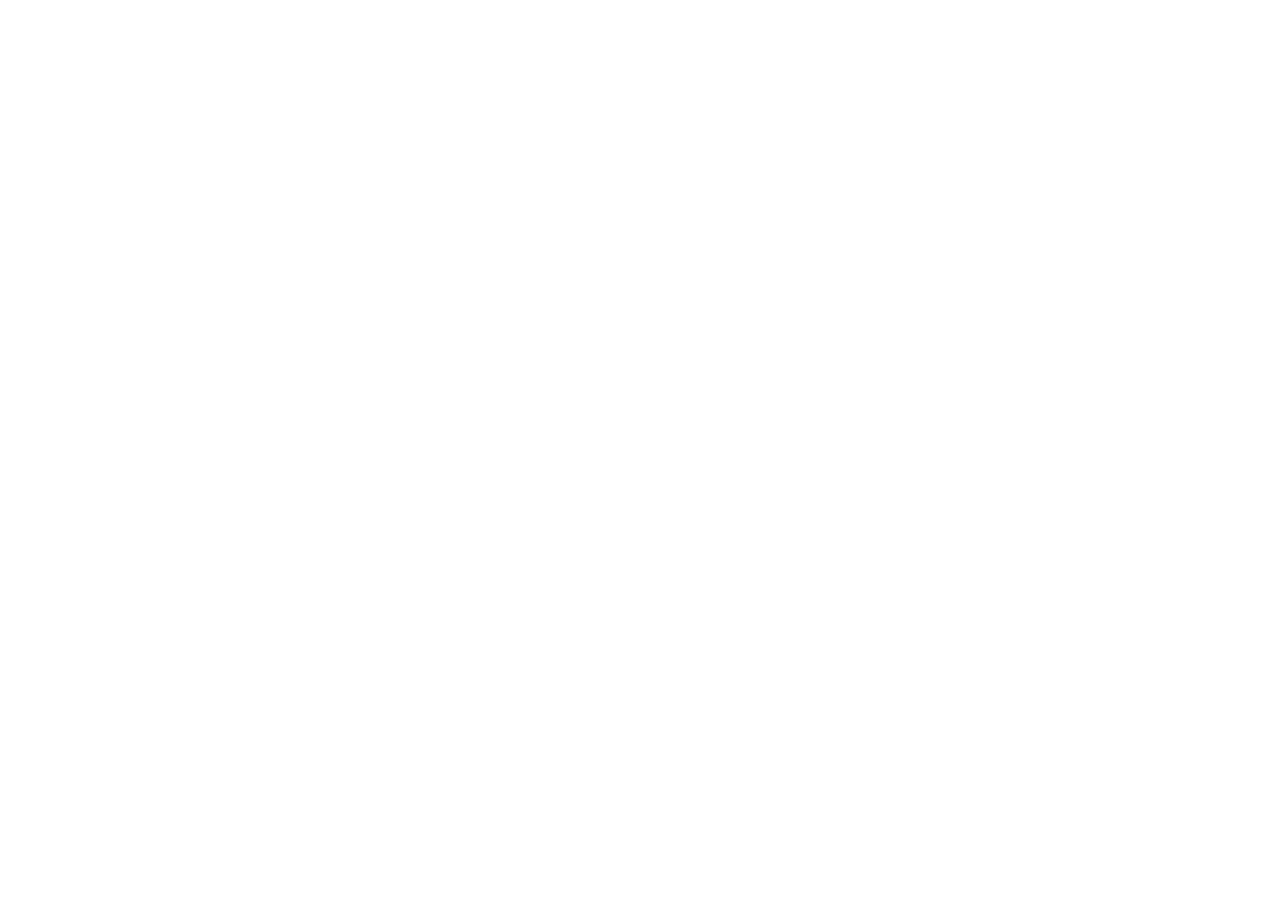
==== index.html @ d201275b "done some tests and created html & css file" ====
<!DOCTYPE html>
<html lang="en">

<head>
    <meta charset="UTF-8">
    <meta name="viewport" content="width=device-width, initial-scale=1.0">
    <title>Document</title>
    <link rel="stylesheet" href="style.css">
</head>

<body>
    <header>

    </header>
    <main>

    </main>
    <footer>
        
    </footer>
</body>

</html>
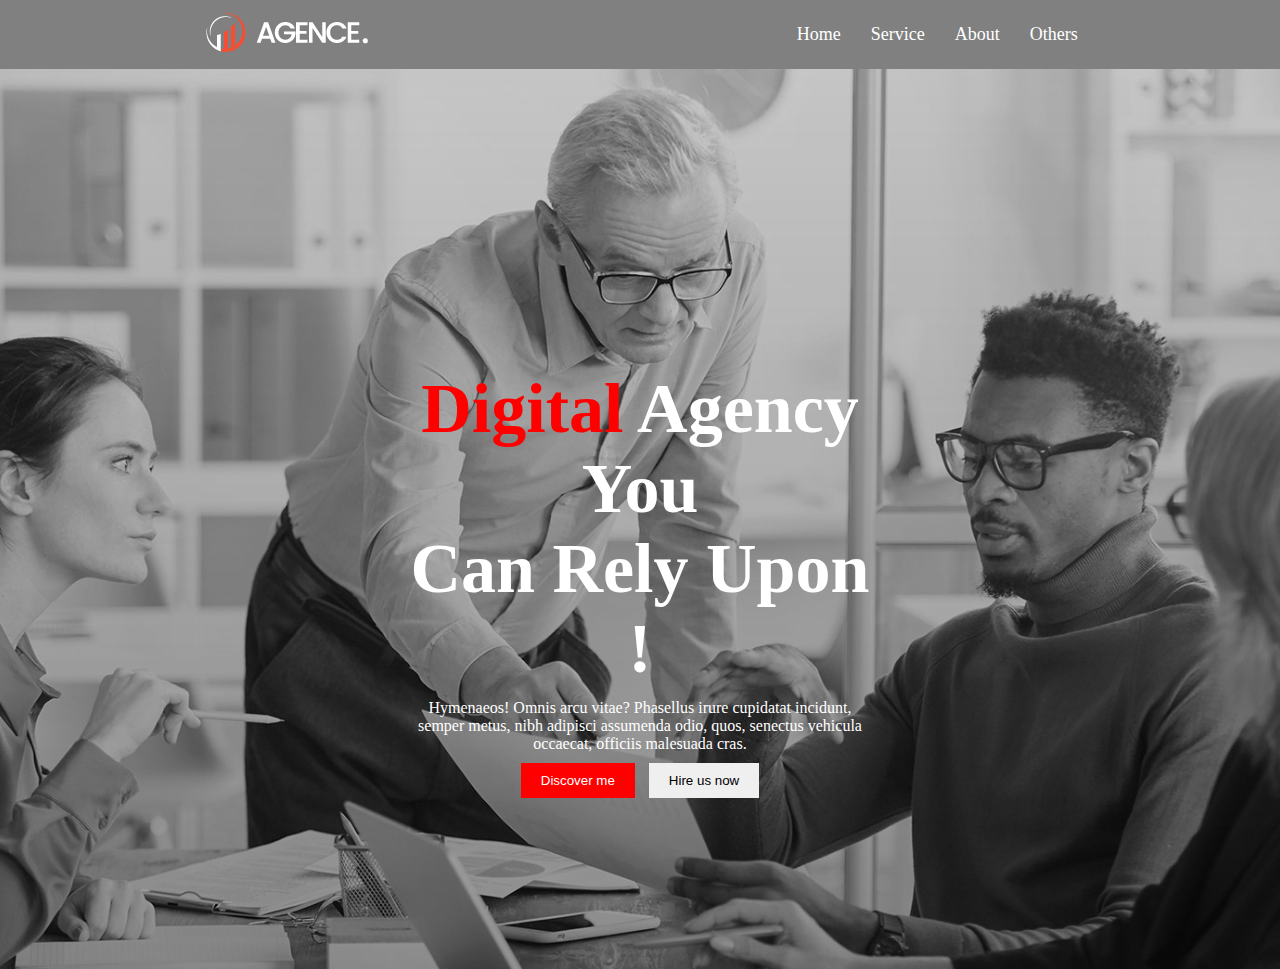
==== commit 04a1c6d5: "header part done" ====
--- a/index.html
+++ b/index.html
@@ -9,14 +9,36 @@
 </head>
 
 <body>
+
     <header>
+        <nav class="nav-bar">
+            <div class="logo">
+                <img src="asset/logo/logo.png" alt="Logo">
+            </div>
+            <ul class="menu">
+                <li>Home</li>
+                <li>Service</li>
+                <li>About</li>
+                <li>Others</li>
+            </ul>
+        </nav>
+        <div class="banner-container">
+            <div class="banner-info">
+                <h1 class="title"><span class="primary">Digital</span> Agency You <br>
+                    Can Rely Upon !</h1>
+                <p class="description">Hymenaeos! Omnis arcu vitae? Phasellus irure cupidatat incidunt, semper metus, nibh adipisci
+                    assumenda odio, quos, senectus vehicula occaecat, officiis malesuada cras.</p>
+                <button class="btn bg-btn">Discover me</button>
+                <button class="btn">Hire us now</button>
+            </div>
+        </div>
+    </header>
 
-    </header>
     <main>
 
     </main>
     <footer>
-        
+
     </footer>
 </body>
 
--- a/style.css
+++ b/style.css
@@ -0,0 +1,66 @@
+ /* common styles */
+
+ * {
+     margin: 0;
+ }
+
+ .primary {
+    color: red;
+ }
+
+ .btn {
+    padding: 10px 20px;
+    border: none;
+    cursor: pointer;
+ }
+
+ /* header styles */
+
+ .nav-bar {
+     background-color: gray;
+     display: flex;
+     align-items: center;
+     justify-content: space-around;
+     padding: 10px;
+ }
+
+ .menu {
+     list-style: none;
+     display: flex;
+     gap: 30px;
+     color: white;
+     font-size: large;
+     cursor: pointer;
+ }
+
+ .banner-container {
+     height: 100vh;
+     background-image: url("asset/image/background.jpg"), linear-gradient(rgba(0, 0, 0, 0.2), rgba(0, 0, 0, 0.4));
+     background-blend-mode: overlay;
+     background-size: cover;
+     background-position: center;
+     position: relative;
+ }
+
+ .banner-info {
+    text-align: center;
+    position: absolute;
+    margin: 300px 400px;
+ }
+
+ .title {
+    color: white;
+    font-size: 70px;
+    font-weight: bold;
+ }
+
+ .description {
+    color: white;
+    padding: 10px;
+ }
+
+ .bg-btn {
+    background-color: red;
+    color: white;
+    margin-right: 10px;
+ }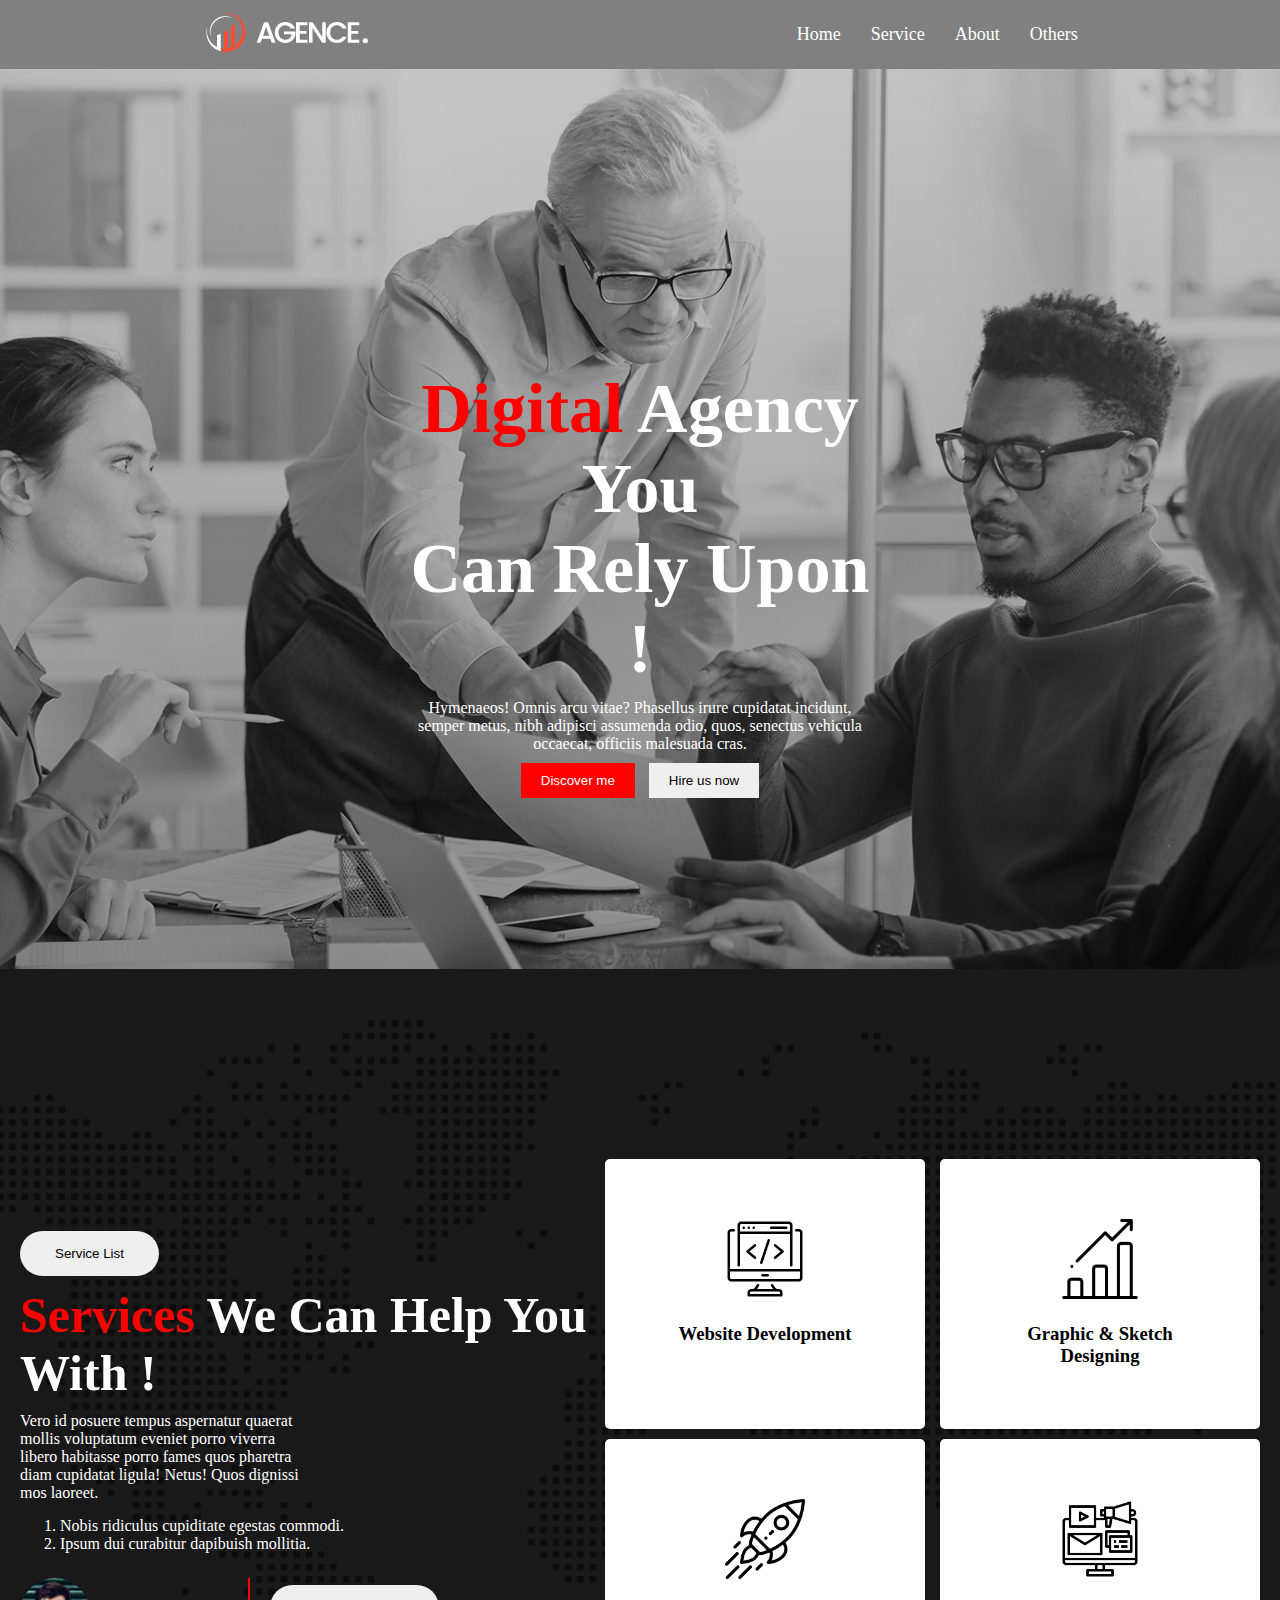
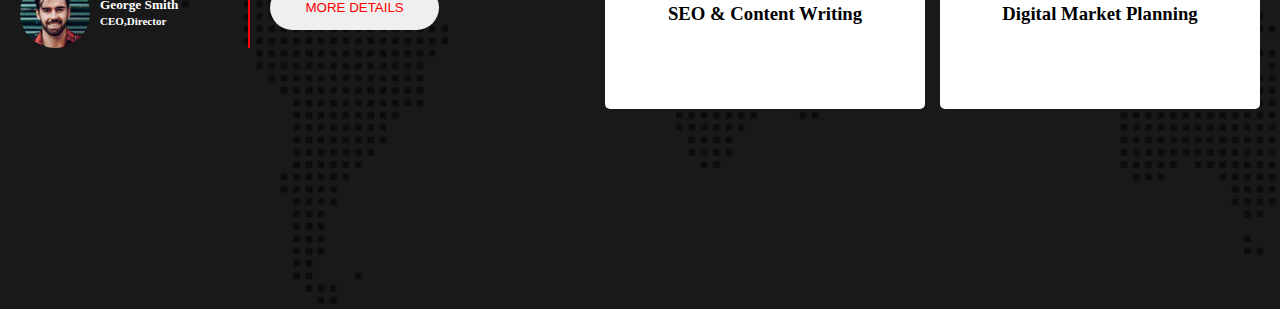
==== commit d5544af9: "service-container of main part done" ====
--- a/index.html
+++ b/index.html
@@ -9,7 +9,7 @@
 </head>
 
 <body>
-
+    <!-- header part -->
     <header>
         <nav class="nav-bar">
             <div class="logo">
@@ -26,7 +26,8 @@
             <div class="banner-info">
                 <h1 class="title"><span class="primary">Digital</span> Agency You <br>
                     Can Rely Upon !</h1>
-                <p class="description">Hymenaeos! Omnis arcu vitae? Phasellus irure cupidatat incidunt, semper metus, nibh adipisci
+                <p class="description">Hymenaeos! Omnis arcu vitae? Phasellus irure cupidatat incidunt, semper metus,
+                    nibh adipisci
                     assumenda odio, quos, senectus vehicula occaecat, officiis malesuada cras.</p>
                 <button class="btn bg-btn">Discover me</button>
                 <button class="btn">Hire us now</button>
@@ -36,6 +37,54 @@
 
     <main>
 
+        <div class="service-container">
+
+            <div class="left-side-service-container">
+                <button class="service-btn">Service List</button>
+                <h1 class="service-title"><span class="primary">Services</span> We Can Help You With !</h1>
+                <p class="service-description">Vero id posuere tempus aspernatur quaerat mollis voluptatum eveniet porro
+                    viverra libero habitasse porro fames quos pharetra diam cupidatat ligula! Netus! Quos dignissi mos
+                    laoreet.</p>
+                <ol>
+                    <li>Nobis ridiculus cupiditate egestas commodi.</li>
+                    <li>Ipsum dui curabitur dapibuish mollitia.</li>
+                </ol>
+                <div class="director-container">
+                    <div class="director-profile">
+                        <img class="director-photo" src="asset/image/author.jpg" alt=""> 
+                        <h5>George Smith <br>
+                            <small>CEO,Director</small></h5>
+                    </div>
+                    <div class="director-btn">
+                        <button class="service-btn primary">MORE DETAILS</button>
+                    </div>
+                </div>
+            </div>
+
+            <div class="right-side-service-container">
+                <div class="first-two-boxes">
+                    <div class="box">
+                        <img class="icon" src="asset/icons/coding.png" alt="">
+                        <h3>Website Development</h3>
+                    </div>
+                    <div class="box">
+                        <img class="icon" src="asset/icons/bar-chart.png" alt="">
+                        <h3>Graphic & Sketch Designing</h3>
+                    </div>
+                </div>
+                <div class="first-two-boxes">
+                    <div class="box">
+                        <img class="icon" src="asset/icons/startup.png" alt="">
+                        <h3>SEO & Content Writing</h3>
+                    </div>
+                    <div class="box">
+                        <img class="icon" src="asset/icons/digital-marketing.png" alt="">
+                        <h3>Digital Market Planning</h3>
+                    </div>
+                </div>
+            </div>
+            
+        </div>
     </main>
     <footer>
 
--- a/style.css
+++ b/style.css
@@ -5,14 +5,9 @@
  }
 
  .primary {
-    color: red;
+     color: red;
  }
 
- .btn {
-    padding: 10px 20px;
-    border: none;
-    cursor: pointer;
- }
 
  /* header styles */
 
@@ -43,24 +38,112 @@
  }
 
  .banner-info {
-    text-align: center;
-    position: absolute;
-    margin: 300px 400px;
+     text-align: center;
+     position: absolute;
+     margin: 300px 400px;
  }
 
  .title {
-    color: white;
-    font-size: 70px;
-    font-weight: bold;
+     color: white;
+     font-size: 70px;
+     font-weight: bold;
  }
 
  .description {
-    color: white;
-    padding: 10px;
+     color: white;
+     padding: 10px;
  }
 
+  .btn {
+     padding: 10px 20px;
+     border: none;
+     cursor: pointer;
+ }
+
+
  .bg-btn {
-    background-color: red;
-    color: white;
-    margin-right: 10px;
- }+     background-color: red;
+     color: white;
+     margin-right: 10px;
+ }
+
+ /* main styles  */
+
+ .service-container {
+     height: 100vh;
+     background-image: url("asset/image/footer-bg.png"), linear-gradient(rgba(0, 0, 0, 0.9), rgba(0, 0, 0, 0.9));
+     background-blend-mode: overlay;
+     background-size: cover;
+     background-position: center;
+     color: white;
+     display: flex;
+     align-items: center;
+     padding: 20px;
+ }
+
+ .box {
+     background-color: white;
+     color: black;
+     width: 200px;
+     height: 150px;
+     padding: 60px;
+     text-align: center;
+     border-radius: 5px;
+ }
+
+ .icon {
+     width: 80px;
+     margin-bottom: 20px;
+ }
+
+ .service-description {
+    width: 50%;
+    margin-bottom: 15px;
+ }
+
+ .left-side-service-container ol {
+    margin-bottom: 25px;
+ }
+
+
+ .first-two-boxes {
+    display: flex;
+    gap: 15px;
+    margin-bottom: 10px;
+ }
+
+ .director-container {
+    display: flex;
+    align-items: center;
+    gap: 20px;
+ }
+
+ .director-profile{
+    display: flex;
+    align-items: center;
+    gap: 10px;
+    border-right: 2px solid red;
+    padding-right: 70px;
+ }
+
+ .director-photo {
+    width: 70px;
+    height: 70px;
+    border-radius: 35px;
+ }
+
+ .service-btn {
+    padding: 15px 35px;
+    border-radius: 25px;
+    border: none;
+    cursor: pointer;
+    margin-bottom: 10px;
+ }
+
+ .service-title {
+    font-size: 50px;
+    font-weight: bold;
+    margin-bottom: 10px;
+ }
+
+ 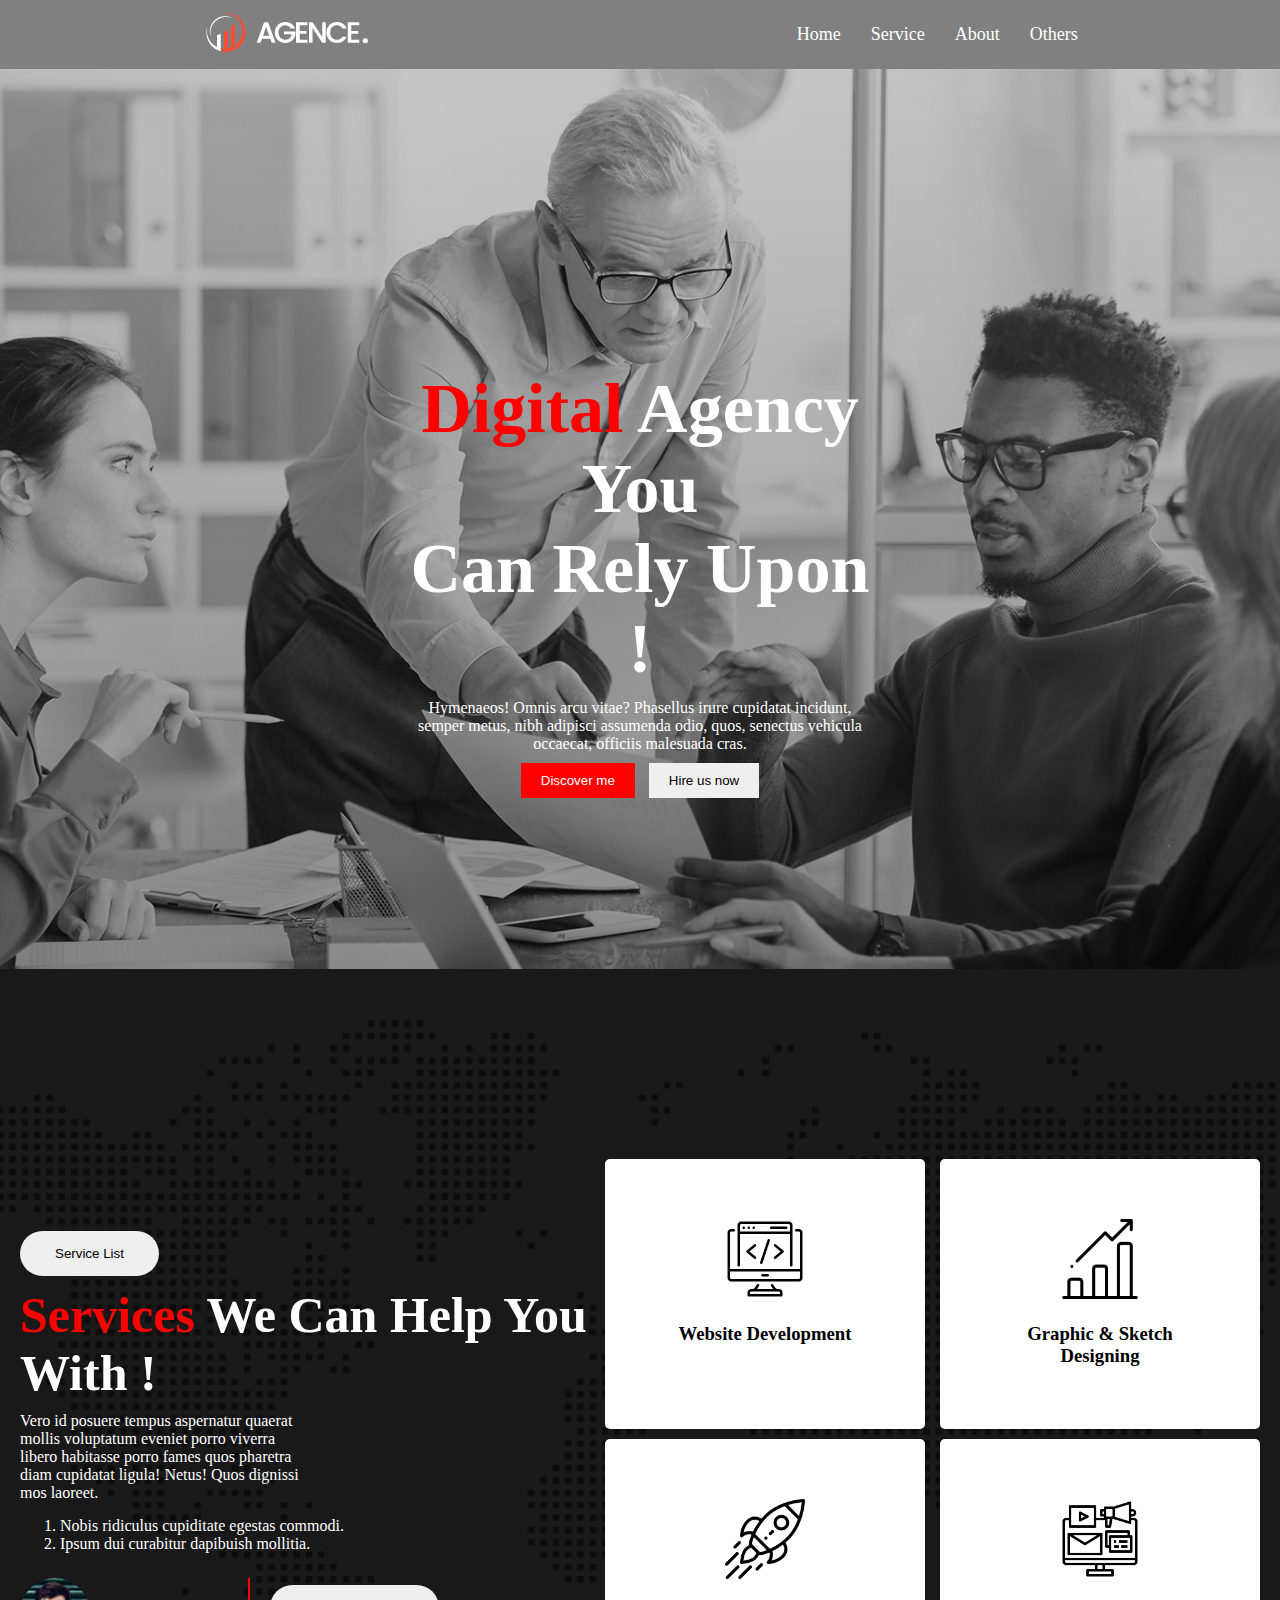
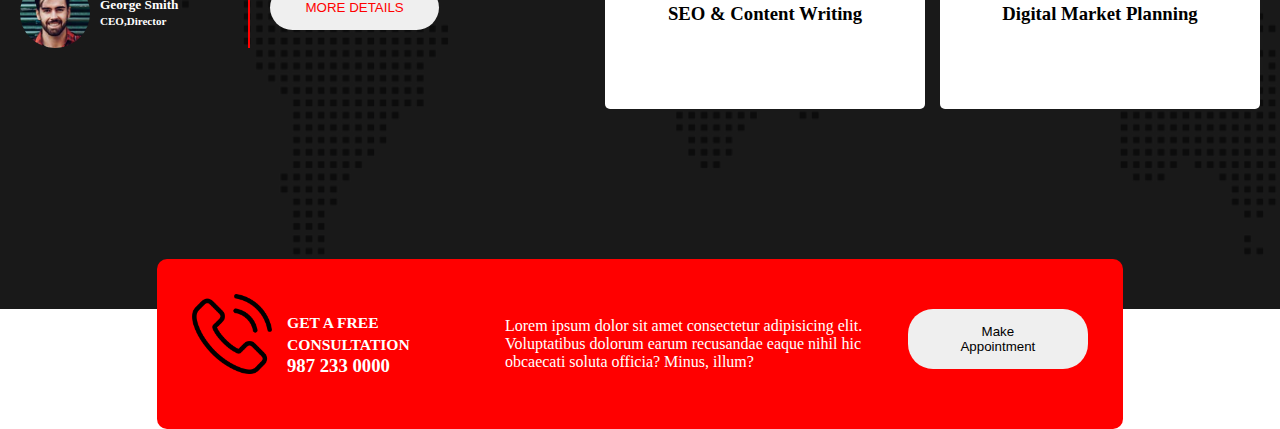
==== commit 39e0160b: "appointment-bar done" ====
--- a/index.html
+++ b/index.html
@@ -36,7 +36,7 @@
     </header>
 
     <main>
-
+        <!-- service container  -->
         <div class="service-container">
 
             <div class="left-side-service-container">
@@ -51,9 +51,10 @@
                 </ol>
                 <div class="director-container">
                     <div class="director-profile">
-                        <img class="director-photo" src="asset/image/author.jpg" alt=""> 
+                        <img class="director-photo" src="asset/image/author.jpg" alt="">
                         <h5>George Smith <br>
-                            <small>CEO,Director</small></h5>
+                            <small>CEO,Director</small>
+                        </h5>
                     </div>
                     <div class="director-btn">
                         <button class="service-btn primary">MORE DETAILS</button>
@@ -83,6 +84,25 @@
                     </div>
                 </div>
             </div>
+
+        </div>
+        <!-- appointment bar -->
+        <div class="appointment-bar">
+            <div class="phone-call">
+                <img class="icon" src="asset/icons/phone-call.png" alt="">
+                <h3><small>GET A FREE CONSULTATION</small> <br>
+                    987 233 0000</h3>
+            </div>
+            <div class="appointment-description">
+                <p>Lorem ipsum dolor sit amet consectetur adipisicing elit. Voluptatibus dolorum earum recusandae eaque
+                    nihil hic obcaecati soluta officia? Minus, illum?</p>
+            </div>
+            <div class="appointment-button">
+                <button class="service-btn">Make Appointment</button> 
+            </div>
+        </div>
+
+        <div>
             
         </div>
     </main>
--- a/style.css
+++ b/style.css
@@ -146,4 +146,29 @@
     margin-bottom: 10px;
  }
 
+ /* appointment styles */
+
+ .appointment-bar {
+    display: flex;
+    justify-content: space-around;
+    width: 70%;
+    margin: auto;
+    align-items: center;
+    background-color: red;
+    border-radius: 10px;
+    padding: 35px;
+    color: white;
+    margin-top: -50px;
+ }
+
+ .phone-call {
+    display: flex;
+    gap: 15px;
+    align-items: center;
+ }
+
+ .appointment-description {
+    width: 45%;
+    margin: auto;
+ }
  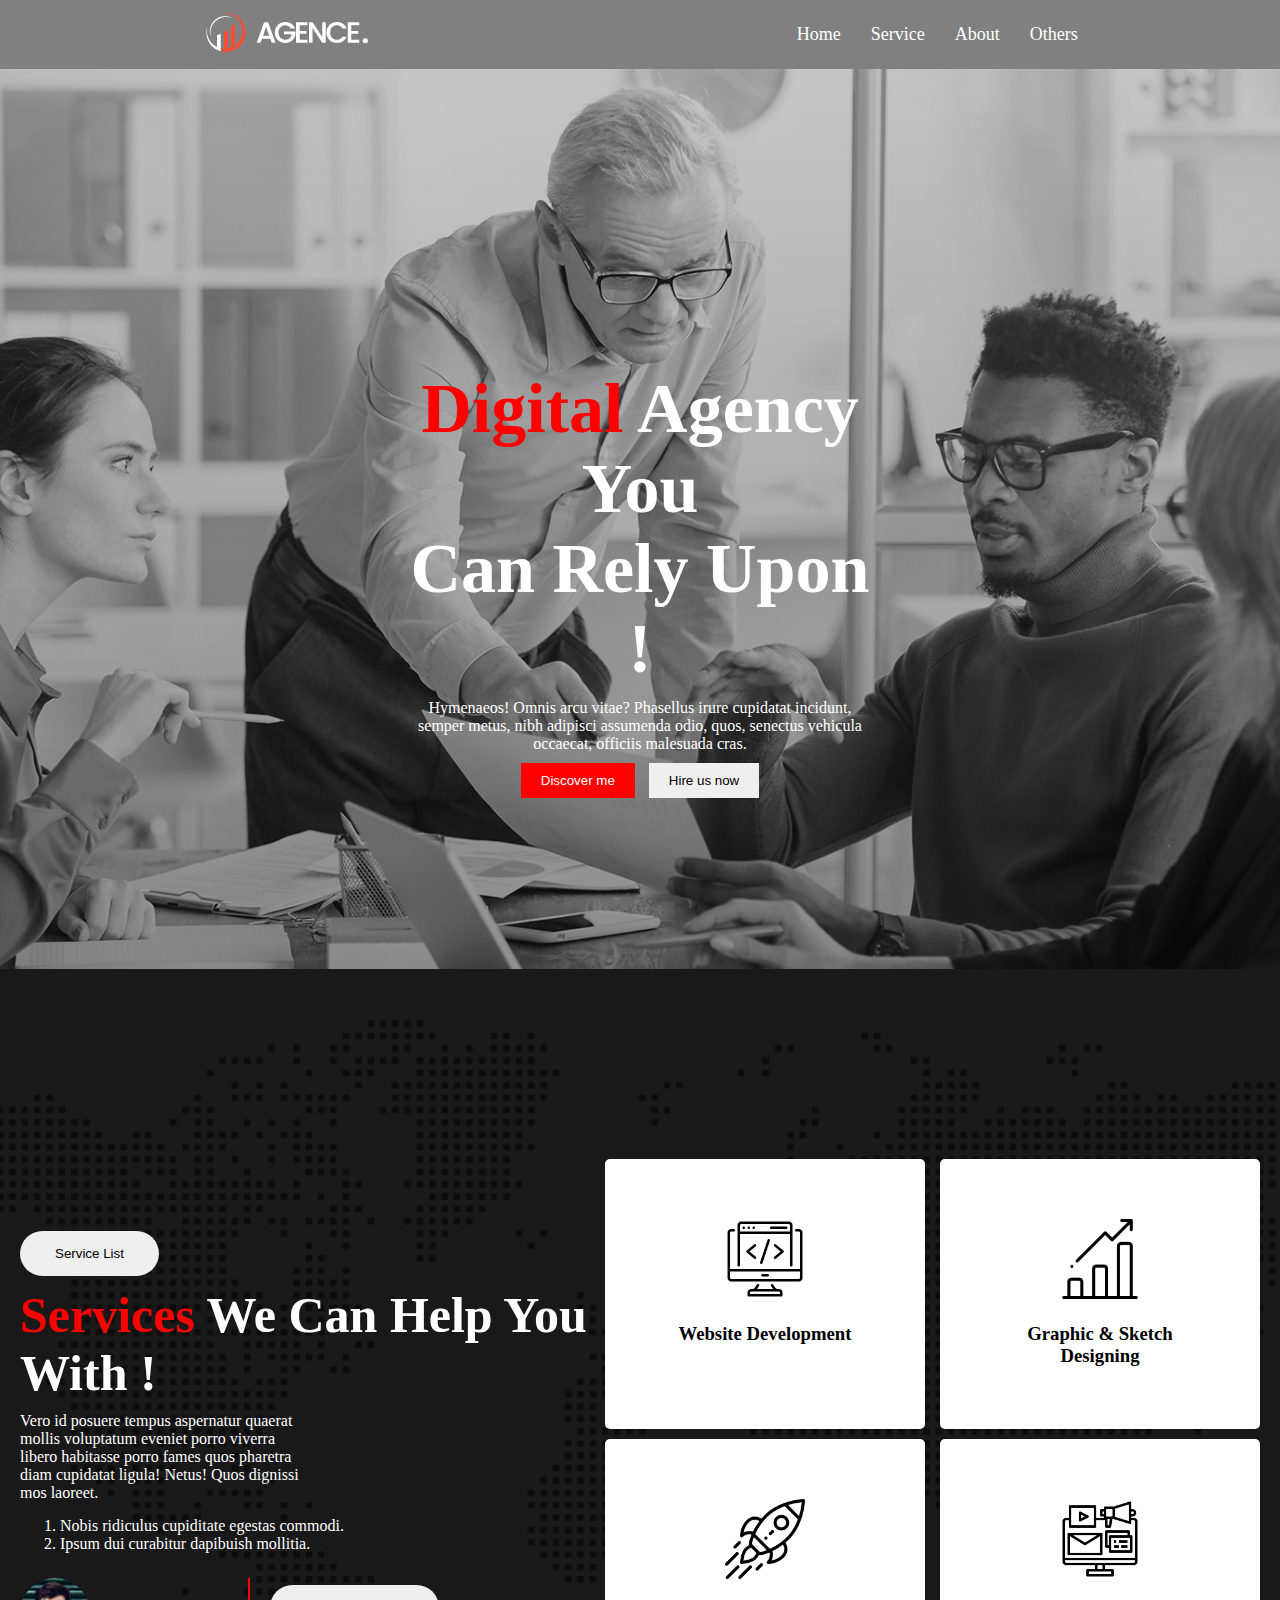
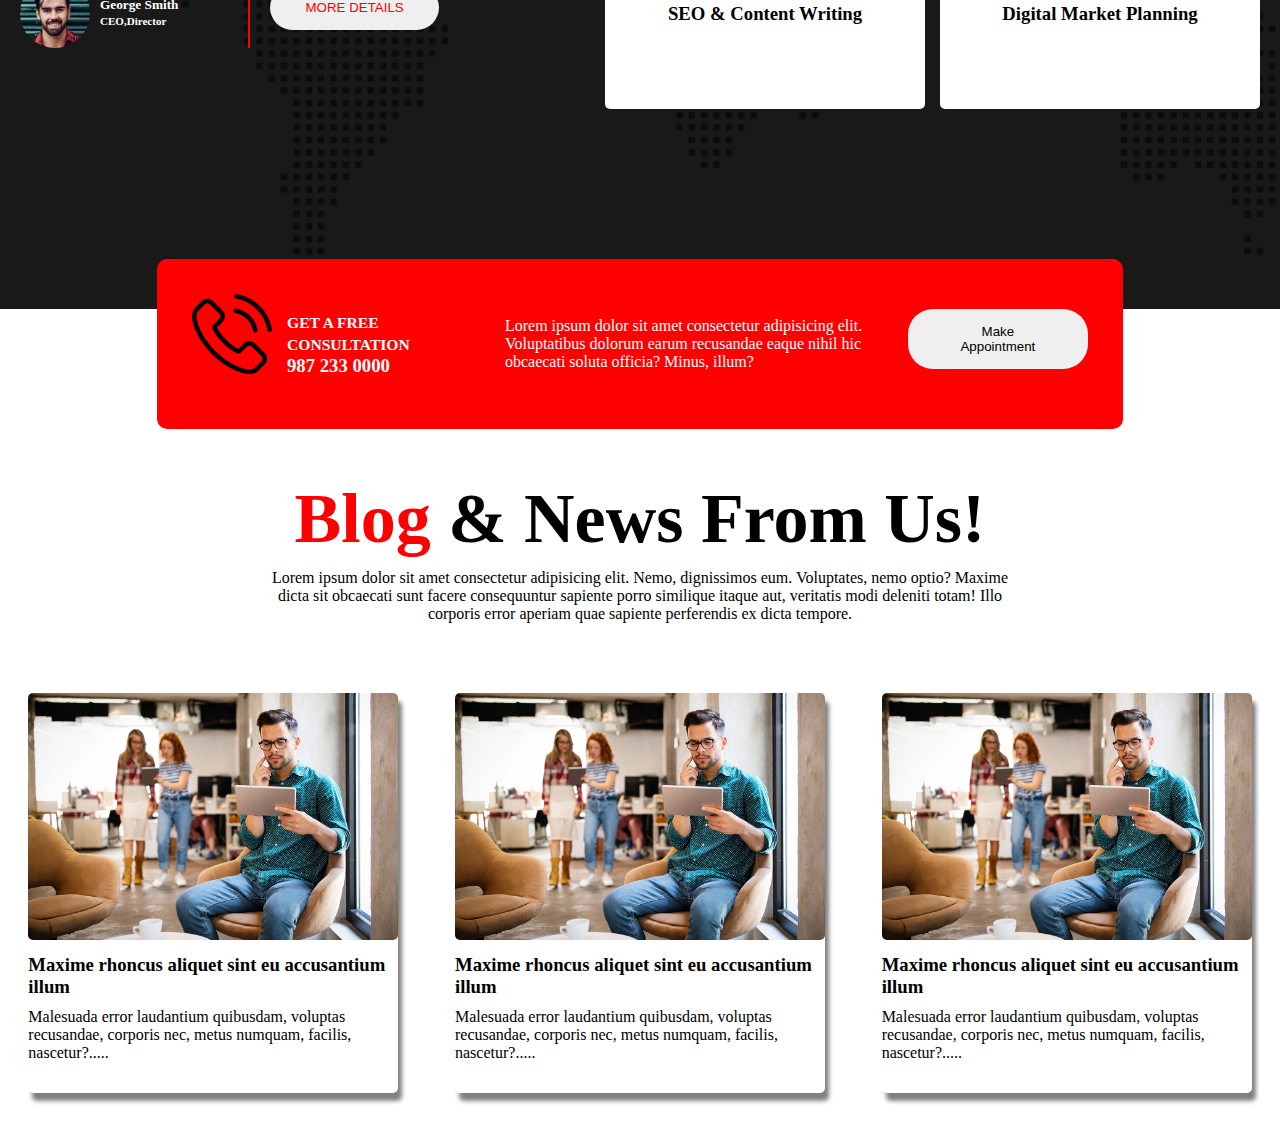
==== commit 23d4d3e5: "blog-container done" ====
--- a/index.html
+++ b/index.html
@@ -84,8 +84,8 @@
                     </div>
                 </div>
             </div>
+        </div>
 
-        </div>
         <!-- appointment bar -->
         <div class="appointment-bar">
             <div class="phone-call">
@@ -98,12 +98,34 @@
                     nihil hic obcaecati soluta officia? Minus, illum?</p>
             </div>
             <div class="appointment-button">
-                <button class="service-btn">Make Appointment</button> 
+                <button class="service-btn">Make Appointment</button>
             </div>
         </div>
 
-        <div>
-            
+        <!-- blog container  -->
+        <div class="blog-container">
+            <h1 class="title blog-title"><span class="primary">Blog</span> & News From Us!</h1>
+            <p class="blog-description"> Lorem ipsum dolor sit amet consectetur adipisicing elit. Nemo, dignissimos
+                eum. Voluptates, nemo optio? Maxime dicta sit obcaecati sunt facere consequuntur sapiente porro
+                similique itaque aut, veritatis modi deleniti totam! Illo corporis error aperiam quae sapiente
+                perferendis ex dicta tempore.</p>
+            <div class="all-cards">
+                <div class="card">
+                    <img class="blog-photo" src="asset/image/blog-1.jpg" alt="">
+                    <h3 class="card-title">Maxime rhoncus aliquet sint eu accusantium illum</h3>
+                    <p>Malesuada error laudantium quibusdam, voluptas recusandae, corporis nec, metus numquam, facilis, nascetur?.....</p>
+                </div>
+                <div class="card">
+                    <img class="blog-photo" src="asset/image/blog-1.jpg" alt="">
+                    <h3 class="card-title">Maxime rhoncus aliquet sint eu accusantium illum</h3>
+                    <p>Malesuada error laudantium quibusdam, voluptas recusandae, corporis nec, metus numquam, facilis, nascetur?.....</p>
+                </div>
+                <div class="card">
+                    <img class="blog-photo" src="asset/image/blog-1.jpg" alt="">
+                    <h3 class="card-title">Maxime rhoncus aliquet sint eu accusantium illum</h3>
+                    <p>Malesuada error laudantium quibusdam, voluptas recusandae, corporis nec, metus numquam, facilis, nascetur?.....</p>
+                </div>
+            </div>
         </div>
     </main>
     <footer>
--- a/style.css
+++ b/style.css
@@ -54,7 +54,7 @@
      padding: 10px;
  }
 
-  .btn {
+ .btn {
      padding: 10px 20px;
      border: none;
      cursor: pointer;
@@ -97,78 +97,119 @@
  }
 
  .service-description {
-    width: 50%;
-    margin-bottom: 15px;
+     width: 50%;
+     margin-bottom: 15px;
  }
 
  .left-side-service-container ol {
-    margin-bottom: 25px;
+     margin-bottom: 25px;
  }
 
 
  .first-two-boxes {
-    display: flex;
-    gap: 15px;
-    margin-bottom: 10px;
+     display: flex;
+     gap: 15px;
+     margin-bottom: 10px;
  }
 
  .director-container {
-    display: flex;
-    align-items: center;
-    gap: 20px;
- }
-
- .director-profile{
-    display: flex;
-    align-items: center;
-    gap: 10px;
-    border-right: 2px solid red;
-    padding-right: 70px;
+     display: flex;
+     align-items: center;
+     gap: 20px;
+ }
+
+ .director-profile {
+     display: flex;
+     align-items: center;
+     gap: 10px;
+     border-right: 2px solid red;
+     padding-right: 70px;
  }
 
  .director-photo {
-    width: 70px;
-    height: 70px;
-    border-radius: 35px;
+     width: 70px;
+     height: 70px;
+     border-radius: 35px;
  }
 
  .service-btn {
-    padding: 15px 35px;
-    border-radius: 25px;
-    border: none;
-    cursor: pointer;
-    margin-bottom: 10px;
+     padding: 15px 35px;
+     border-radius: 25px;
+     border: none;
+     cursor: pointer;
+     margin-bottom: 10px;
  }
 
  .service-title {
-    font-size: 50px;
-    font-weight: bold;
-    margin-bottom: 10px;
+     font-size: 50px;
+     font-weight: bold;
+     margin-bottom: 10px;
  }
 
  /* appointment styles */
 
  .appointment-bar {
+     display: flex;
+     justify-content: space-around;
+     width: 70%;
+     margin: auto;
+     align-items: center;
+     background-color: red;
+     border-radius: 10px;
+     padding: 35px;
+     color: white;
+     margin-top: -50px;
+ }
+
+ .phone-call {
+     display: flex;
+     gap: 15px;
+     align-items: center;
+ }
+
+ .appointment-description {
+     width: 45%;
+     margin: auto;
+ }
+
+
+
+ /* blog styles */
+
+ .blog-title {
+     color: black;
+     margin-top: 50px;
+     margin-bottom: 10px;
+     text-align: center;
+ }
+
+ .blog-description {
+     text-align: center;
+     width: 60%;
+     margin: auto;
+     margin-bottom: 70px;
+ }
+
+ .all-cards {
     display: flex;
     justify-content: space-around;
-    width: 70%;
-    margin: auto;
-    align-items: center;
-    background-color: red;
-    border-radius: 10px;
-    padding: 35px;
-    color: white;
-    margin-top: -50px;
- }
-
- .phone-call {
-    display: flex;
-    gap: 15px;
-    align-items: center;
- }
-
- .appointment-description {
-    width: 45%;
-    margin: auto;
- }
- +    margin-bottom: 40px;
+
+ }
+
+ .card{
+    width: 370px;
+    height: 400px;
+    box-shadow: 4px 8px 4px gray;
+    border-radius: 5px;
+ }
+
+ .blog-photo {
+    width: 100%;
+    border-radius: 5px;
+ }
+
+ .card-title {
+    margin-top: 10px;
+    margin-bottom: 10px;
+ }